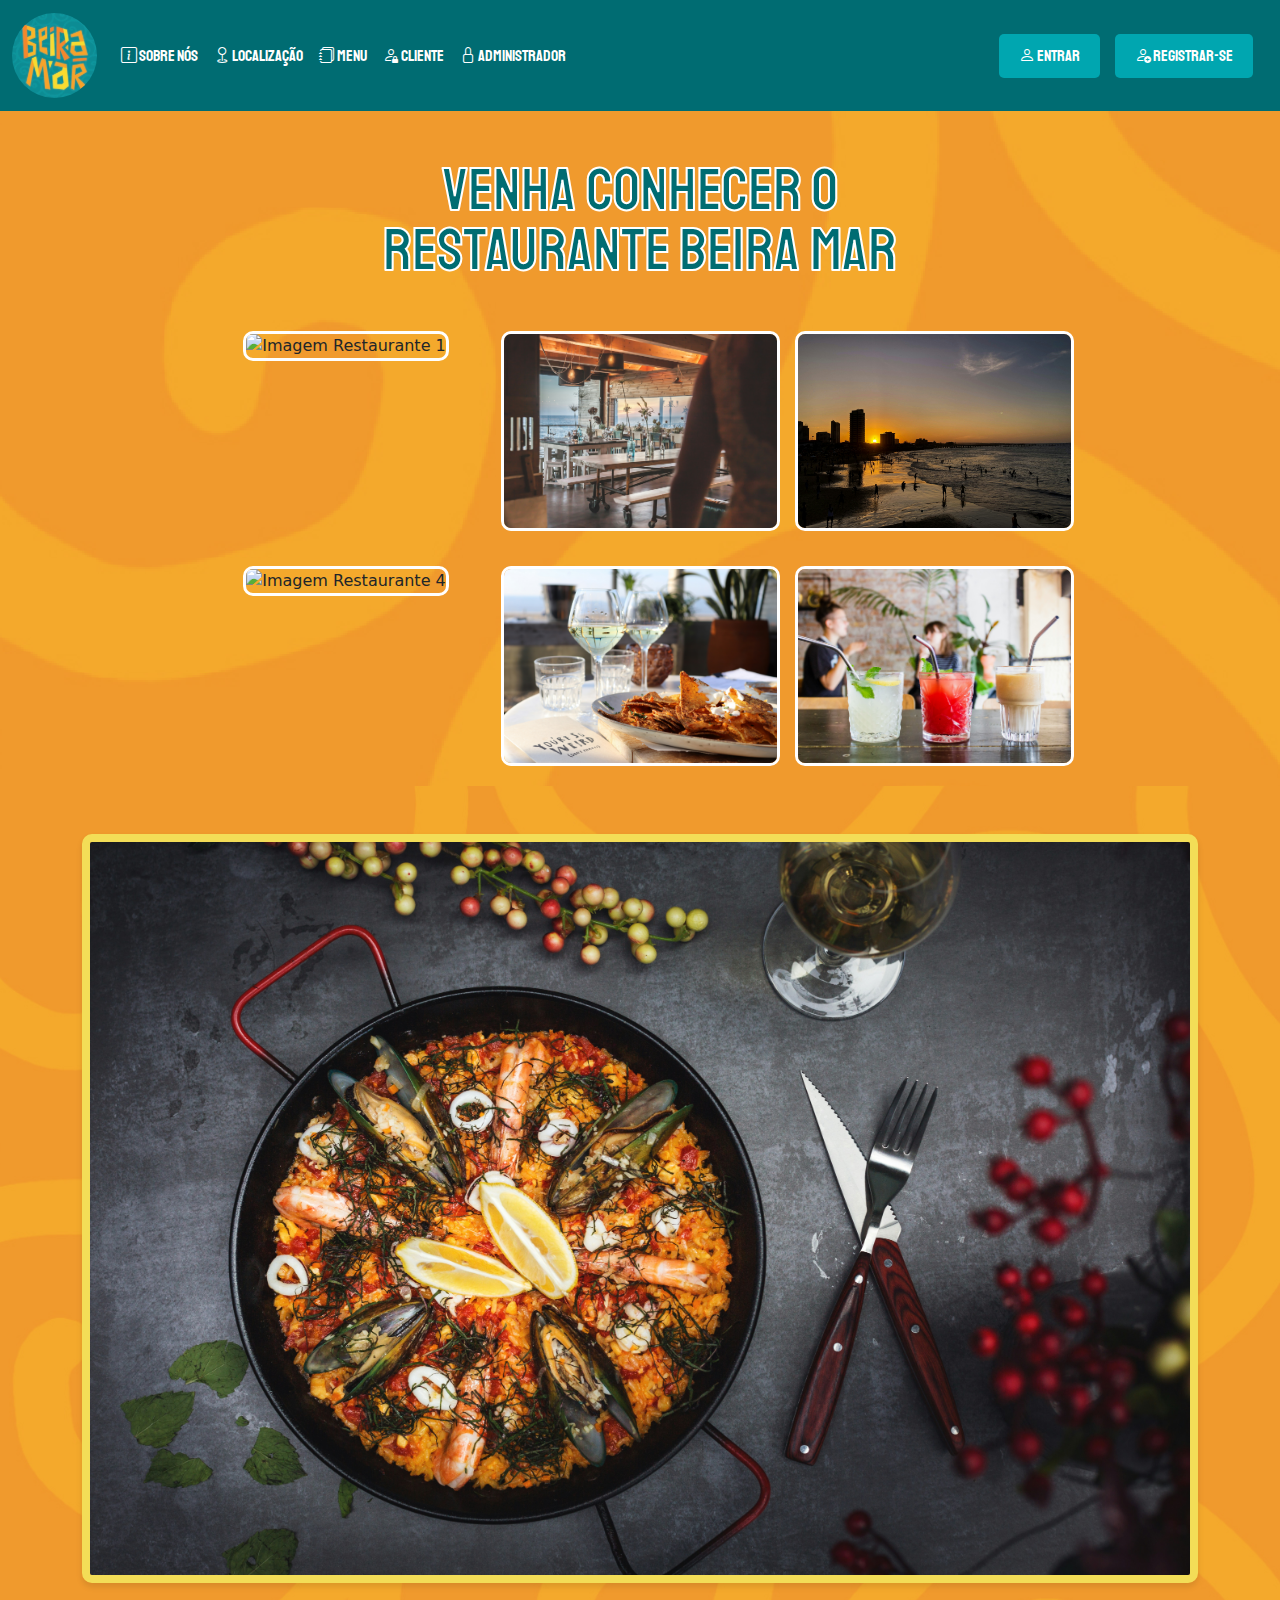
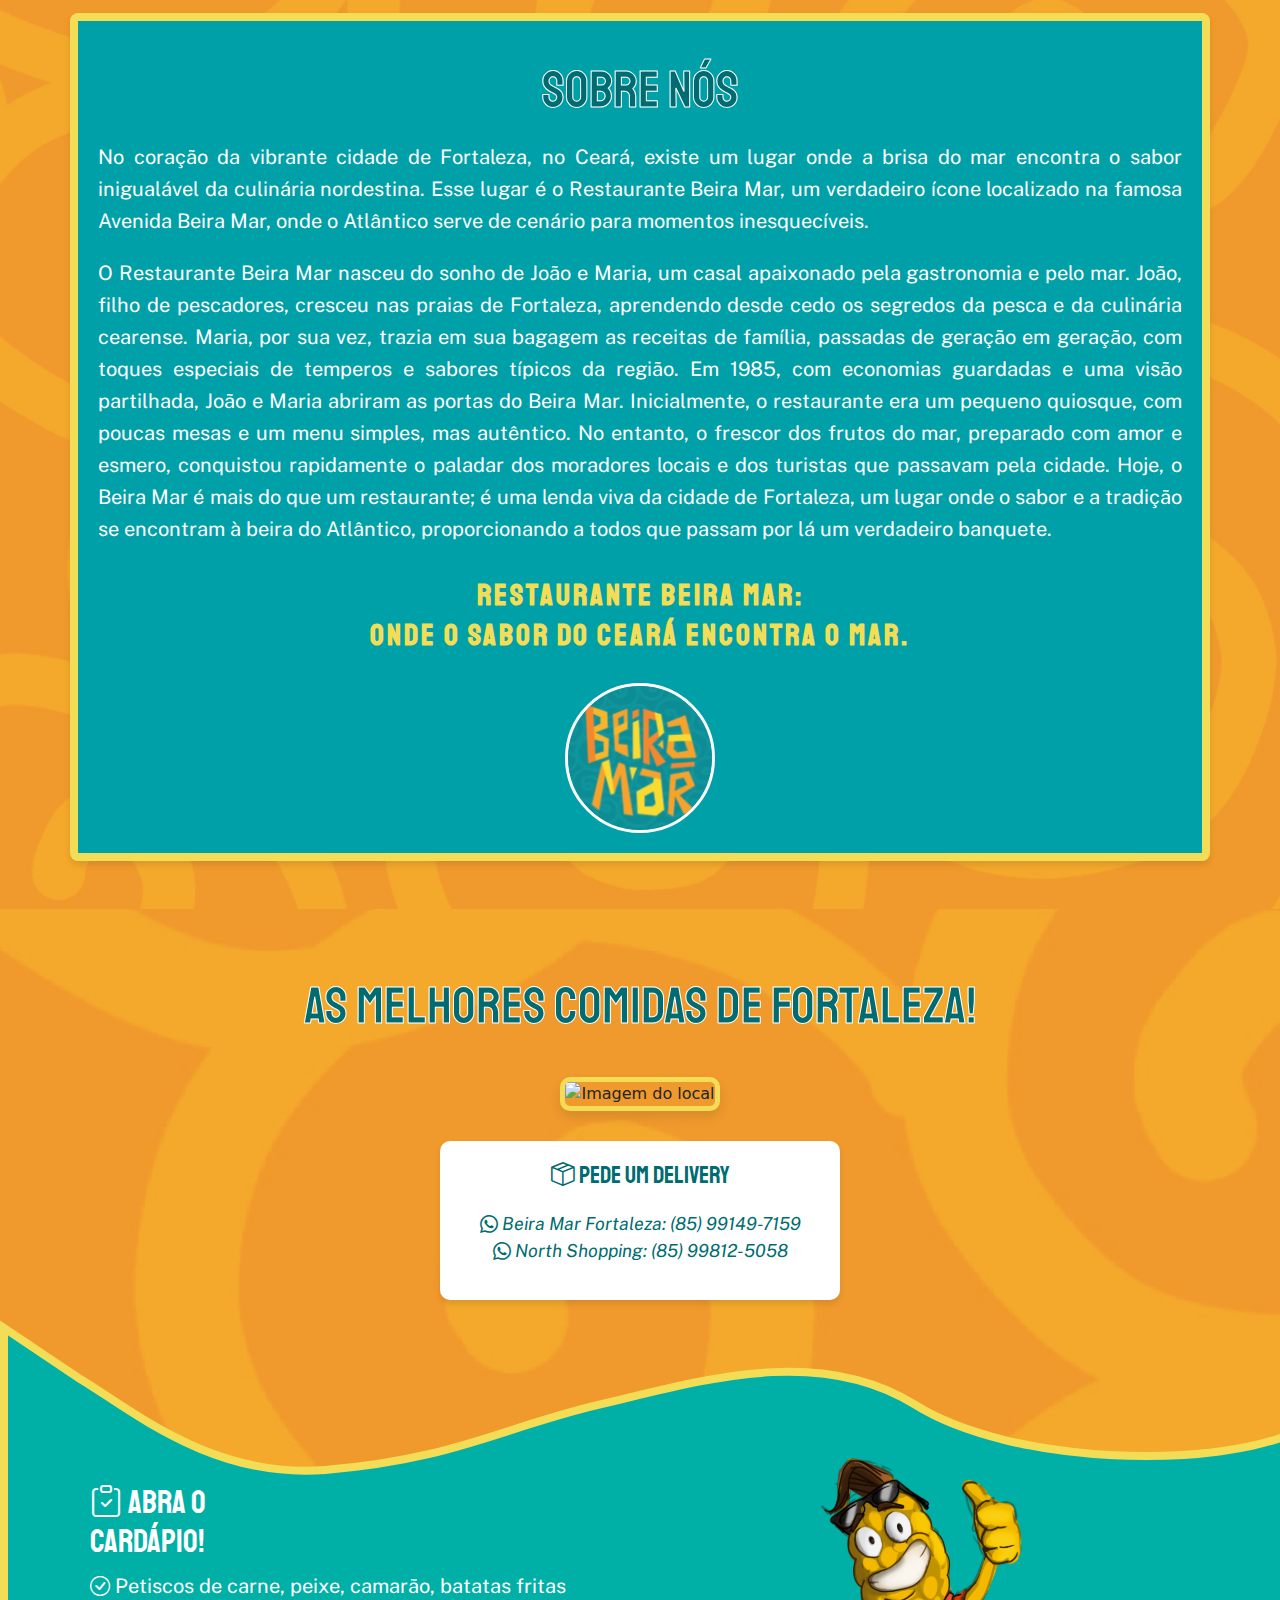
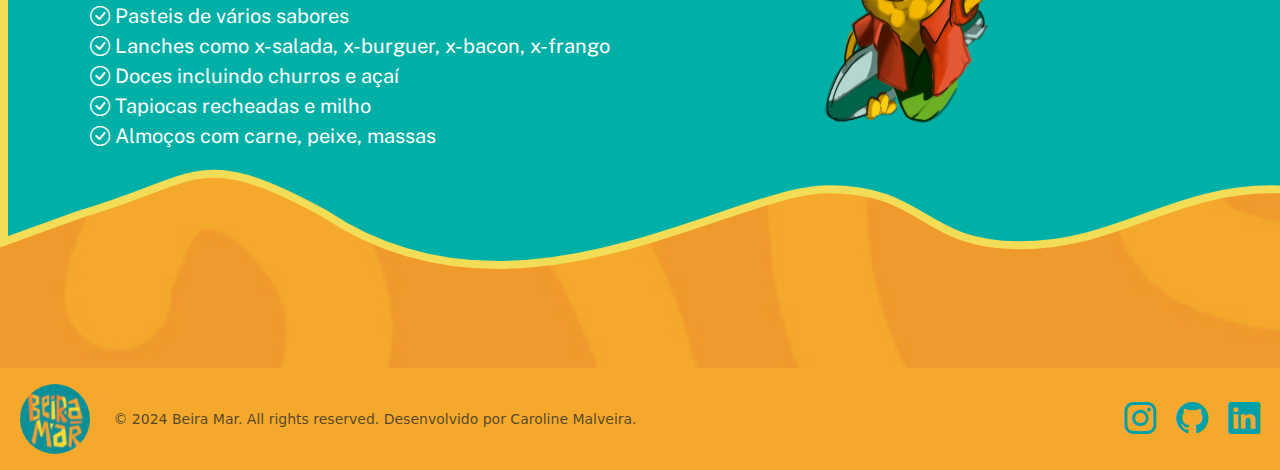
==== index.html @ 78351590 "inittial git" ====
<!DOCTYPE html>
<html lang="pt-br">
  <head>
    <meta charset="UTF-8" />
    <meta name="viewport" content="width=device-width, initial-scale=1" />
    <title>BeiraMar</title>
    <link rel="icon" href="assets/logo.svg" type="image/png" />
    <link rel="stylesheet" href="style.css" />
    <link
      href="https://cdn.jsdelivr.net/npm/bootstrap@5.3.3/dist/css/bootstrap.min.css"
      rel="stylesheet"
      integrity="sha384-QWTKZyjpPEjISv5WaRU9OFeRpok6YctnYmDr5pNlyT2bRjXh0JMhjY6hW+ALEwIH"
      crossorigin="anonymous"
    />
    <link
      rel="stylesheet"
      href="https://cdn.jsdelivr.net/npm/bootstrap-icons@1.11.3/font/bootstrap-icons.min.css"
    />
    <link rel="preconnect" href="https://fonts.googleapis.com" />
    <link rel="preconnect" href="https://fonts.gstatic.com" crossorigin />
    <link
      href="https://fonts.googleapis.com/css2?family=Staatliches&display=swap"
      rel="stylesheet"
    />
    <link rel="preconnect" href="https://fonts.googleapis.com" />
    <link rel="preconnect" href="https://fonts.gstatic.com" crossorigin />
    <link
      href="https://fonts.googleapis.com/css2?family=Inter:ital,opsz,wght@0,14..32,100..900;1,14..32,100..900&display=swap"
      rel="stylesheet"
    />
    <link rel="preconnect" href="https://fonts.googleapis.com" />
    <link rel="preconnect" href="https://fonts.gstatic.com" crossorigin />
    <link
      href="https://fonts.googleapis.com/css2?family=Public+Sans:ital,wght@0,100..900;1,100..900&display=swap"
      rel="stylesheet"
    />
  </head>
  <body>
    <header id="cabecalho">
      <nav class="navbar navbar-expand-lg navbar-light text-white">
        <div class="container-fluid">
          <a class="navbar-brand" href="#inicio">
            <img
              class="mx-auto d-block"
              src="assets/logo.svg"
              alt="Logo Beira-Mar"
              width="85px"
            />
          </a>
          <button
            class="navbar-toggler"
            type="button"
            data-bs-toggle="collapse"
            data-bs-target="#navbarNav"
            aria-controls="navbarNav"
            aria-expanded="false"
            aria-label="Toggle navigation"
          >
            <span class="navbar-toggler-icon"></span>
          </button>
          <div
            class="collapse navbar-collapse justify-content-between align-items-center"
            id="navbarNav"
          >
            <ul class="navbar-nav text-center">
              <li class="nav-item">
                <a class="nav-link text-white" href="#sobre">
                  <i class="bi bi-info-square"></i> Sobre nós
                </a>
              </li>
              <li class="nav-item">
                <a class="nav-link text-white" href="#localizacao">
                  <i class="bi bi-geo"></i> Localização
                </a>
              </li>
              <li class="nav-item">
                <a class="nav-link text-white" href="menu.html">
                  <i class="bi bi-journals"></i> Menu
                </a>
              </li>
              <li class="nav-item">
                <a class="nav-link text-white" href="login.html">
                  <i class="bi bi-person-lock"></i> Cliente
                </a>
              </li>
              <li class="nav-item">
                <a class="nav-link text-white" href="adm.html">
                  <i class="bi bi-lock"></i> Administrador
                </a>
              </li>
            </ul>
            <div class="d-flex justify-content-between">
              <button type="button" class="login">
                <a class="buttonnav" href="login.html"><i class="bi bi-person"></i> Entrar</a>
              </button>
              <button type="button" class="sign">
                <a class="buttonnav" href="registro.html"><i class="bi bi-person-add"></i> Registrar-se</a>
              </button>
            </div>
          </div>
        </div>
      </nav>
    </header>

    <main>
      <div id="inicio" class="text-center">
        <div class="venha">
          <div class="container">
            <div class="row align-items-center justify-content-center">
              <div
                class="col-md-6 d-flex justify-content-center align-items-center"
              >
                <div>
                  <h1 id="iniciotext" class="display-4">
                    Venha conhecer o Restaurante Beira Mar
                  </h1>
                </div>
              </div>
              <div id="espaco">
                <div class="col-md-3">
                  <img
                    src="assets/imagens restaurante.jpg"
                    alt="Imagem Restaurante 1"
                  />
                </div>
                <div class="col-md-3">
                  <img
                    src="assets/imagens restaurante2.jpg"
                    alt="Imagem Restaurante 2"
                  />
                </div>
                <div class="col-md-3">
                  <img
                    src="assets/imagens restaurante3.jpg"
                    alt="Imagem Restaurante 3"
                  />
                </div>
                <div class="col-md-3">
                  <img
                    src="assets/imagens restaurante4.jpg"
                    alt="Imagem Restaurante 4"
                  />
                </div>
                <div class="col-md-3">
                  <img
                    src="assets/imagens restaurante5.jpg"
                    alt="Imagem Restaurante 5"
                  />
                </div>
                <div class="col-md-3">
                  <img
                    src="assets/imagens restaurante6.jpg"
                    alt="Imagem Restaurante 6"
                  />
                </div>
              </div>
            </div>
          </div>
        </div>
      </div>

      <div id="sobre" class="text-center py-5">
        <div class="sobrenos">
          <div class="container">
            <div class="row">
              <div class="col-md-12">
                <img
                  src="assets/sobre.jpg"
                  class="img-fluid restaurant-img"
                  alt="Imagem sobre o local"
                />
              </div>
              <div id="textosobrenos" class="col-md-12">
                <h2 class="display-4">Sobre nós</h2>
                <p>
                  No coração da vibrante cidade de Fortaleza, no Ceará, existe
                  um lugar onde a brisa do mar encontra o sabor inigualável da
                  culinária nordestina. Esse lugar é o Restaurante Beira Mar, um
                  verdadeiro ícone localizado na famosa Avenida Beira Mar, onde
                  o Atlântico serve de cenário para momentos inesquecíveis.
                </p>
                <p>
                  O Restaurante Beira Mar nasceu do sonho de João e Maria, um
                  casal apaixonado pela gastronomia e pelo mar. João, filho de
                  pescadores, cresceu nas praias de Fortaleza, aprendendo desde
                  cedo os segredos da pesca e da culinária cearense. Maria, por
                  sua vez, trazia em sua bagagem as receitas de família,
                  passadas de geração em geração, com toques especiais de
                  temperos e sabores típicos da região. Em 1985, com economias
                  guardadas e uma visão partilhada, João e Maria abriram as
                  portas do Beira Mar. Inicialmente, o restaurante era um
                  pequeno quiosque, com poucas mesas e um menu simples, mas
                  autêntico. No entanto, o frescor dos frutos do mar, preparado
                  com amor e esmero, conquistou rapidamente o paladar dos
                  moradores locais e dos turistas que passavam pela cidade.
                  Hoje, o Beira Mar é mais do que um restaurante; é uma lenda
                  viva da cidade de Fortaleza, um lugar onde o sabor e a
                  tradição se encontram à beira do Atlântico, proporcionando a
                  todos que passam por lá um verdadeiro banquete.
                </p>
                <h3>
                  Restaurante Beira Mar: <br />
                  Onde o sabor do Ceará encontra o mar.
                </h3>
                <div class="d-flex justify-content-center">
                  <img
                    id="logosobre"
                    src="assets/logo.svg"
                    alt="Logo Beira Mar"
                  />
                </div>
              </div>
            </div>
          </div>
        </div>
      </div>

      <div id="localizacao" class="text-center py-5">
        <h2>
          As melhores comidas de Fortaleza!
        </h2>
        <img id="loc" src="assets/localização.jpg" alt="Imagem do local" />
        <div class="delivery">
          <h3><i class="bi bi-box-seam"></i> Pede um delivery</h3>
          <p>
            <i class="bi bi-whatsapp"> Beira Mar Fortaleza: (85) 99149-7159</i>
            <br />
            <i class="bi bi-whatsapp"> North Shopping: (85) 99812-5058</i>
          </p>
        </div>
        <div class="secaoopcoes">
          <div class="row">
            <div class="col-md-6">
              <br>
              <h4>
                <a href="#cardapio"
                  ><i class="bi bi-clipboard-check"></i> Abra o<br />cardápio!</a
                >
              </h4>
              <ul>
                <li>
                  <i class="bi bi-check-circle"></i> Petiscos de carne, peixe,
                  camarão, batatas fritas
                </li>
                <li>
                  <i class="bi bi-check-circle"></i> Pasteis de vários sabores
                </li>
                <li>
                  <i class="bi bi-check-circle"></i> Lanches como x-salada,
                  x-burguer, x-bacon, x-frango
                </li>
                <li>
                  <i class="bi bi-check-circle"></i> Doces incluindo churros e
                  açaí
                </li>
                <li>
                  <i class="bi bi-check-circle"></i> Tapiocas recheadas e milho
                </li>
                <li>
                  <i class="bi bi-check-circle"></i> Almoços com carne, peixe,
                  massas
                </li>
              </ul>
            </div>
            <div class="col-md-6">
              <img src="assets/milo 1.svg" alt="Mascote" />
            </div>
          </div>
        </div>
      </div>
      </div>
    </main>

    <footer class="d-flex flex-wrap justify-content-between align-items-center py-3">
      <div class="col-md-4 d-flex align-items-center">
        <a href="#cabecalho"><img src="assets/logo.svg" alt="Logo Beira-Mar"></a>
        <span class="mb-6 mb-md-0 text-body-secondary text-center justify-content-center ">&copy; 2024 Beira Mar. All rights reserved. Desenvolvido por Caroline Malveira.</span>
      </div>
      <ul class="nav col-md-4 justify-content-end list-unstyled d-flex">
        <li class="1"><a href="https://www.instagram.com/carolmalveiraa/" target="_blank"><i class="bi bi-instagram" style="font-size: 2rem;"></i></a></li>
        <li class="2"><a href="https://github.com/carolmalveiraa" target="_blank"><i class="bi bi-github" style="font-size: 2rem;"></i></a></li>
        <li class="3"><a href="https://www.linkedin.com/in/carolinemalveiraa/" target="_blank"><i class="bi bi-linkedin" style="font-size: 2rem;"></i></a></li>
      </ul>
    </footer>

  </body>
  <script
    src="https://cdn.jsdelivr.net/npm/bootstrap@5.3.3/dist/js/bootstrap.bundle.min.js"
    integrity="sha384-YvpcrYf0tY3lHB60NNkmXc5s9fDVZLESaAA55NDzOxhy9GkcIdslK1eN7N6jIeHz"
    crossorigin="anonymous"
  ></script>
</html>
---- style.css ----
/* Nav */
nav {
  background-color: #006c72;
  font-family: "Staatliches", sans-serif;
  scroll-behavior: smooth;
}

nav .nav-link {
  padding: 8px 15px;
  transition: background-color 0.3s, color 0.3s;
}

nav .nav-link:hover {
  background-color: #00a6b0;
  border-radius: 5px;
  color: #fff; /* Garante que o texto fique branco */
}

nav .nav-link.active {
  background-color: #00a0a8;
  border-radius: 5px;
}

.buttonnav {
  color: white;
  text-decoration: none;
}

.login,
.sign {
  color: white;
  background-color: #00a6b0;
  border: none;
  padding: 10px 20px;
  border-radius: 5px;
  font-size: 16px;
  cursor: pointer;
  transition: background-color 0.3s ease, transform 0.3s ease;
  margin-right: 15px;
}

.login:hover,
.sign:hover {
  background-color: #008c96;
  transform: scale(1.05); /* Efeito de zoom ao passar o mouse */
}

.buttonnav {
  color: white;
  text-decoration: none;
}

html {
  scroll-behavior: smooth;
}

/* Main */
main {
  background-image: url(assets/fundo.svg);
  background-size: cover;
  padding: 50px 0;
  scroll-behavior: smooth;
}

.nav-link,
.login,
.sign {
  transition: background-color 0.3s, color 0.3s, transform 0.3s ease;
}

.restaurant-img,
#logosobre {
  transition: transform 0.3s ease;
}

/* Venha conhecer */

#iniciotext {
  color: #006c72;
  font-family: "Staatliches", sans-serif;
  font-size: 60px;
  font-weight: 200;
  line-height: 60px;
  -webkit-text-stroke: 2px white;
  margin-bottom: 20px;
  display: inline-block;
  scroll-behavior: smooth;
}

@media (max-width: 768px) {
  #iniciotext {
    font-size: 40px;
    line-height: 45px;
    text-align: center;
  }
}

#espaco {
  display: flex;
  flex-wrap: wrap;
  justify-content: center;
  gap: 15px;
  margin-top: 30px;
  scroll-behavior: smooth;
}

#espaco .col-md-3 {
  padding: 0;
}

#espaco img {
  width: 100%;
  height: 200px;
  object-fit: cover;
  border-radius: 10px;
  border: 3px solid white;
  margin-bottom: 20px;
  transition: transform 0.3s ease, box-shadow 0.3s ease;
}

#espaco img:hover {
  transform: scale(1.05); /* Added scale transform on hover */
  box-shadow: 0 8px 12px rgba(0, 0, 0, 0.2); /* Added larger box-shadow on hover */
}
@media (max-width: 768px) {
  #espaco .col-md-3 {
    flex: 0 0 48%;
  }
}

/* Sobre nós */
#sobre {
  background-image: url(assets/fundo2.svg);
  background-size: cover;
  scroll-behavior: smooth;
}

#textosobrenos {
  background-color: #00a0a8;
  border-radius: 8px;
  border: 8px solid #f3dd57;
  padding: 20px;
  width: 100%;
  justify-content: center;
  align-items: center;
  margin-top: 30px;
  box-shadow: 0 4px 6px rgba(0, 0, 0, 0.1);
  transition: transform 0.3s ease, box-shadow 0.3s ease;
}

#textosobrenos:hover {
  transform: scale(1.05); /* Added scale transform on hover */
  box-shadow: 0 8px 12px rgba(0, 0, 0, 0.2); /* Added larger box-shadow on hover */
}

#sobre h2 {
  color: #006c71;
  font-family: "Staatliches", sans-serif;
  font-size: 52px;
  font-weight: 200;
  line-height: 60px;
  -webkit-text-stroke: 1px #ffffff;
  margin-bottom: 20px;
  margin-top: 20px;
}

#sobre p {
  text-align: justify;
  margin-bottom: 20px;
  font-family: "Public Sans", sans-serif;
  color: white;
  font-size: 20px;
  line-height: 1.6;
}

#sobre h3 {
  color: #f3dd57;
  font-weight: bold;
  text-transform: uppercase;
  font-family: "Staatliches", sans-serif;
  letter-spacing: 3px;
  line-height: 40px;
  font-size: 30px;
  margin-top: 30px;
}

#logosobre {
  align-self: center;
  border: 3px solid white;
  border-radius: 50%;
  width: 150px;
  height: 150px;
  object-fit: cover;
  margin: 20px auto 0;
}

.restaurant-img {
  width: 100%;
  height: auto;
  object-fit: cover;
  border-radius: 10px;
  border: 8px solid #f3dd57;
  box-shadow: 0 4px 6px rgba(0, 0, 0, 0.1);
  justify-content: center;
  align-items: center;
}

@media (max-width: 768px) {
  #sobre h2 {
    font-size: 36px;
    line-height: 45px;
  }

  #sobre p {
    font-size: 16px;
  }

  .restaurant-img {
    margin-bottom: 20px;
  }
}

/* Localização */
#localizacao {
  padding: 30px 0;
  text-align: center; /* Centralizar todo o texto */
  scroll-behavior: smooth;
}

#localizacao h2 {
  color: #006c71;
  font-family: "Staatliches", sans-serif;
  font-size: 52px;
  font-weight: 200;
  line-height: 60px;
  -webkit-text-stroke: 1px #ffffff;
  margin-bottom: 20px;
  margin-top: 20px;
  transition: color 0.3s ease; /* Transição suave para efeitos de hover */
}

#localizacao #loc {
  width: 80%;
  height: auto;
  object-fit: cover;
  vertical-align: middle;
  border-radius: 10px;
  border: 5px solid #f3dd57;
  margin: 20px 0;
  box-shadow: 0 6px 12px rgba(0, 0, 0, 0.1);
  transition: transform 0.3s ease;
}

#localizacao img:hover {
  transform: scale(1.05); /* Efeito de zoom suave no hover */
}

.delivery {
  margin: 20px auto;
  border-radius: 10px;
  background-color: white;
  padding: 20px;
  max-width: 400px;
  text-align: center;
  justify-content: center;
  margin-top: 10px;
  box-shadow: 0 4px 6px rgba(0, 0, 0, 0.1);
  transition: transform 0.3s ease, box-shadow 0.3s ease;
}

.delivery:hover {
  transform: scale(1.05); /* Added scale transform on hover */
  box-shadow: 0 8px 12px rgba(0, 0, 0, 0.2); /* Added larger box-shadow on hover */
}

.delivery h3 {
  color: #006c72;
  font-family: "Staatliches", sans-serif;
  font-size: 24px;
  font-weight: 300;
  margin-bottom: 20px;
  transition: color 0.3s ease, transform 0.3s ease; /* Added transform transition */
}

.delivery h3:hover {
  color: #004d4d; /* Darker color on hover */
  transform: scale(1.1); /* Added scale transform on hover */
}

.delivery p {
  color: #006c71;
  font-family: "Public Sans", sans-serif;
  font-size: 18px;
  line-height: 1.5;
}

/* Responsividade */
@media (max-width: 768px) {
  #localizacao h2 {
    font-size: 28px;
  }

  .delivery h3 {
    font-size: 20px;
  }

  .delivery p {
    font-size: 16px;
  }
}

.secaoopcoes {
  background-image: url("assets/fundo-onda.svg");
  background-size: cover;
  padding: 90px;
  width: 100%;
  max-width: 100%;
  scroll-behavior: smooth
}

.secaoopcoes h4 a {
  font-family: "staatliches", sans-serif;
  font-size: 32px;
  font-weight: 200;
  text-decoration: none;
  color: #fff;
  margin: 10px 0;
  margin-top: 50px;
  margin-bottom: 10px;
  display: block;
  text-align: left; /* Alinha o texto à esquerda */
}

.secaoopcoes ul {
  font-family: "public sans", sans-serif;
  list-style-type: none;
  color: #fff;
  font-size: 20px;
  line-height: 1.5;
  text-align: left;
  margin-bottom: 5px;
  margin-top: 5px;
  padding-left: 0;
}

.mascote-img {
  max-width: 150px;
  margin-bottom: 10px;
  float: right;
  margin-left: 50px;
  transform: scale(1.1); /* Aumenta o tamanho do mascote */
}

/* Footer */
footer {
  background-color: #f4a92c;
  padding: 20px;
  display: flex;
  justify-content: space-between;
  align-items: center;
  flex-wrap: wrap;
  scroll-behavior: smooth
}

footer .col-md-4 {
  display: flex;
  align-items: center;
  flex-grow: 1;
}

footer span {
  color: #004d4d;
  font-size: 14px;
  flex-grow: 5;
  justify-items: center;
}

footer img {
  max-height: 70px;
  margin-right: 20px; /* Ajustado para espaçamento mais consistente */
}

footer .nav {
  display: flex;
  justify-content: flex-end; /* Mantém os ícones alinhados à direita */
  align-items: center;
}

footer .nav li {
  margin-left: 20px;
}

footer .nav li a {
  color: #00a0a8;
  text-decoration: none;
  font-size: 2rem;
}

footer .nav li a:hover {
  color: #006c72;
}
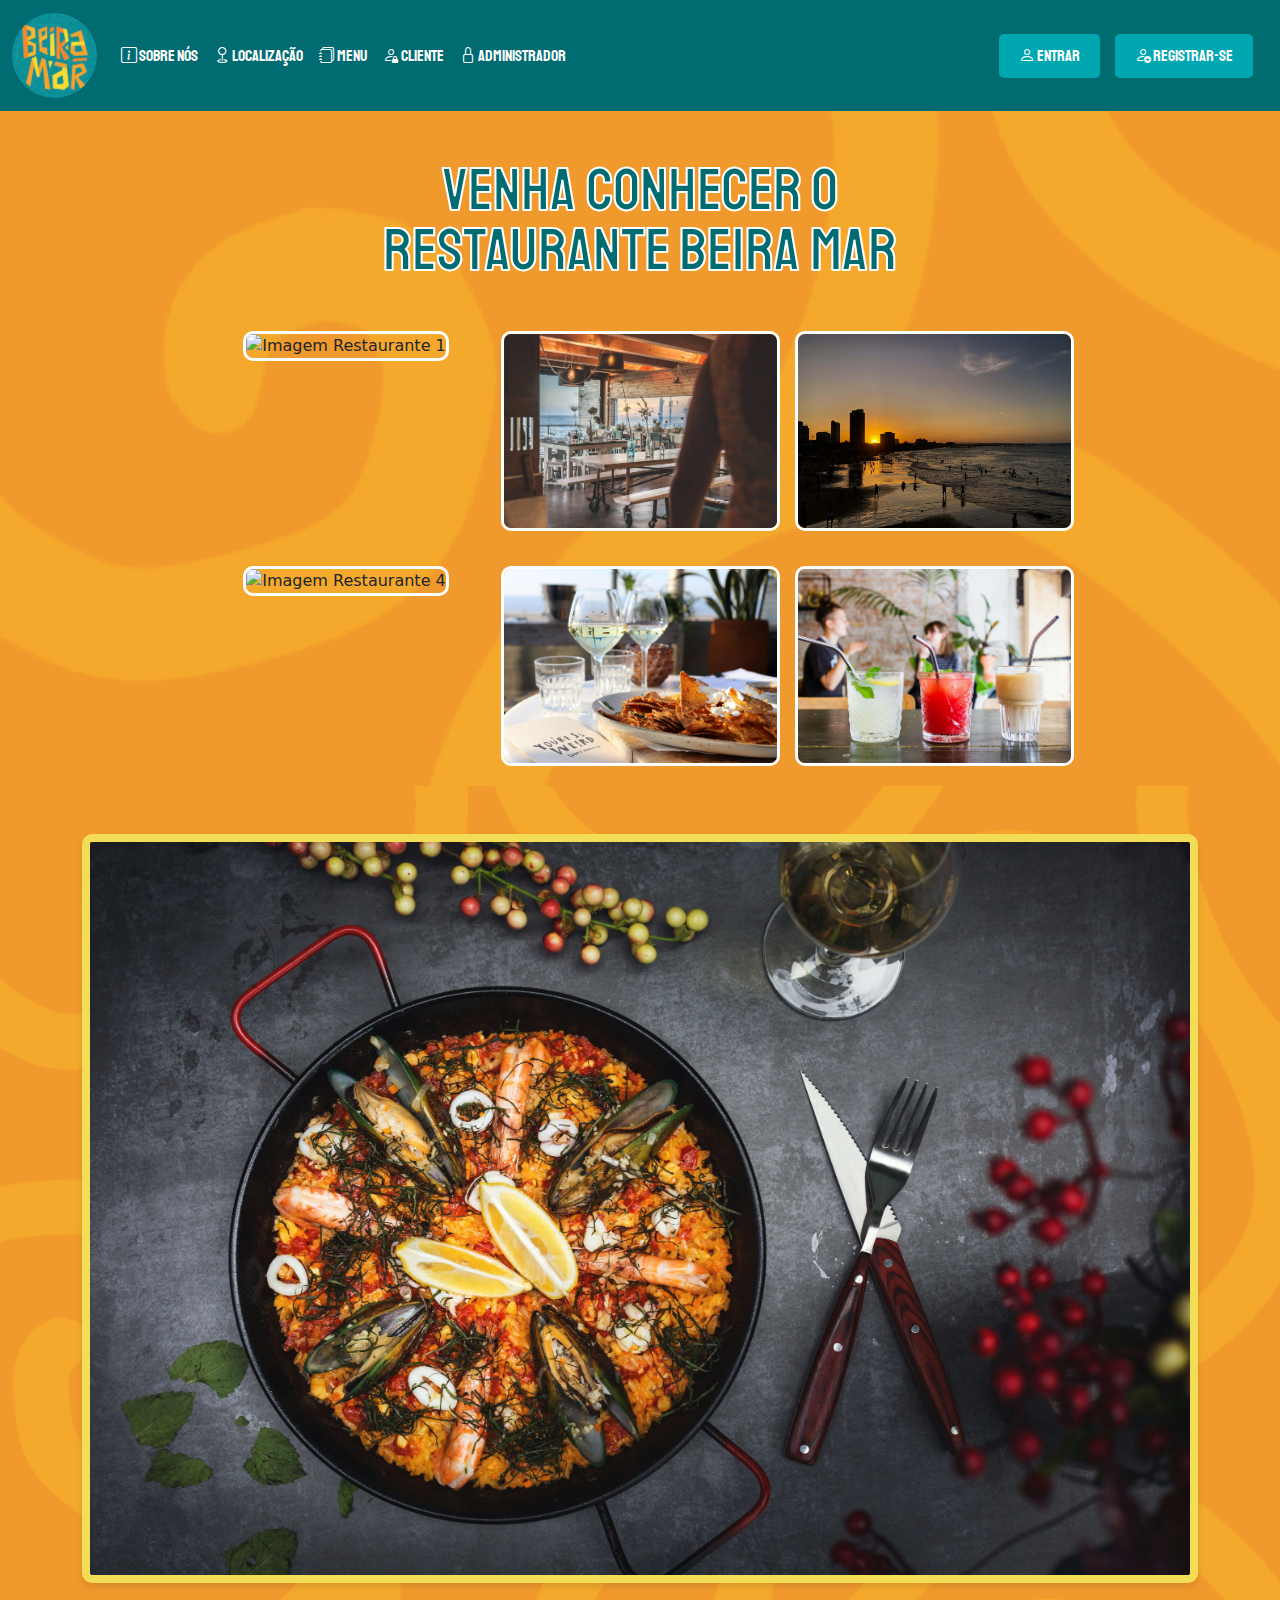
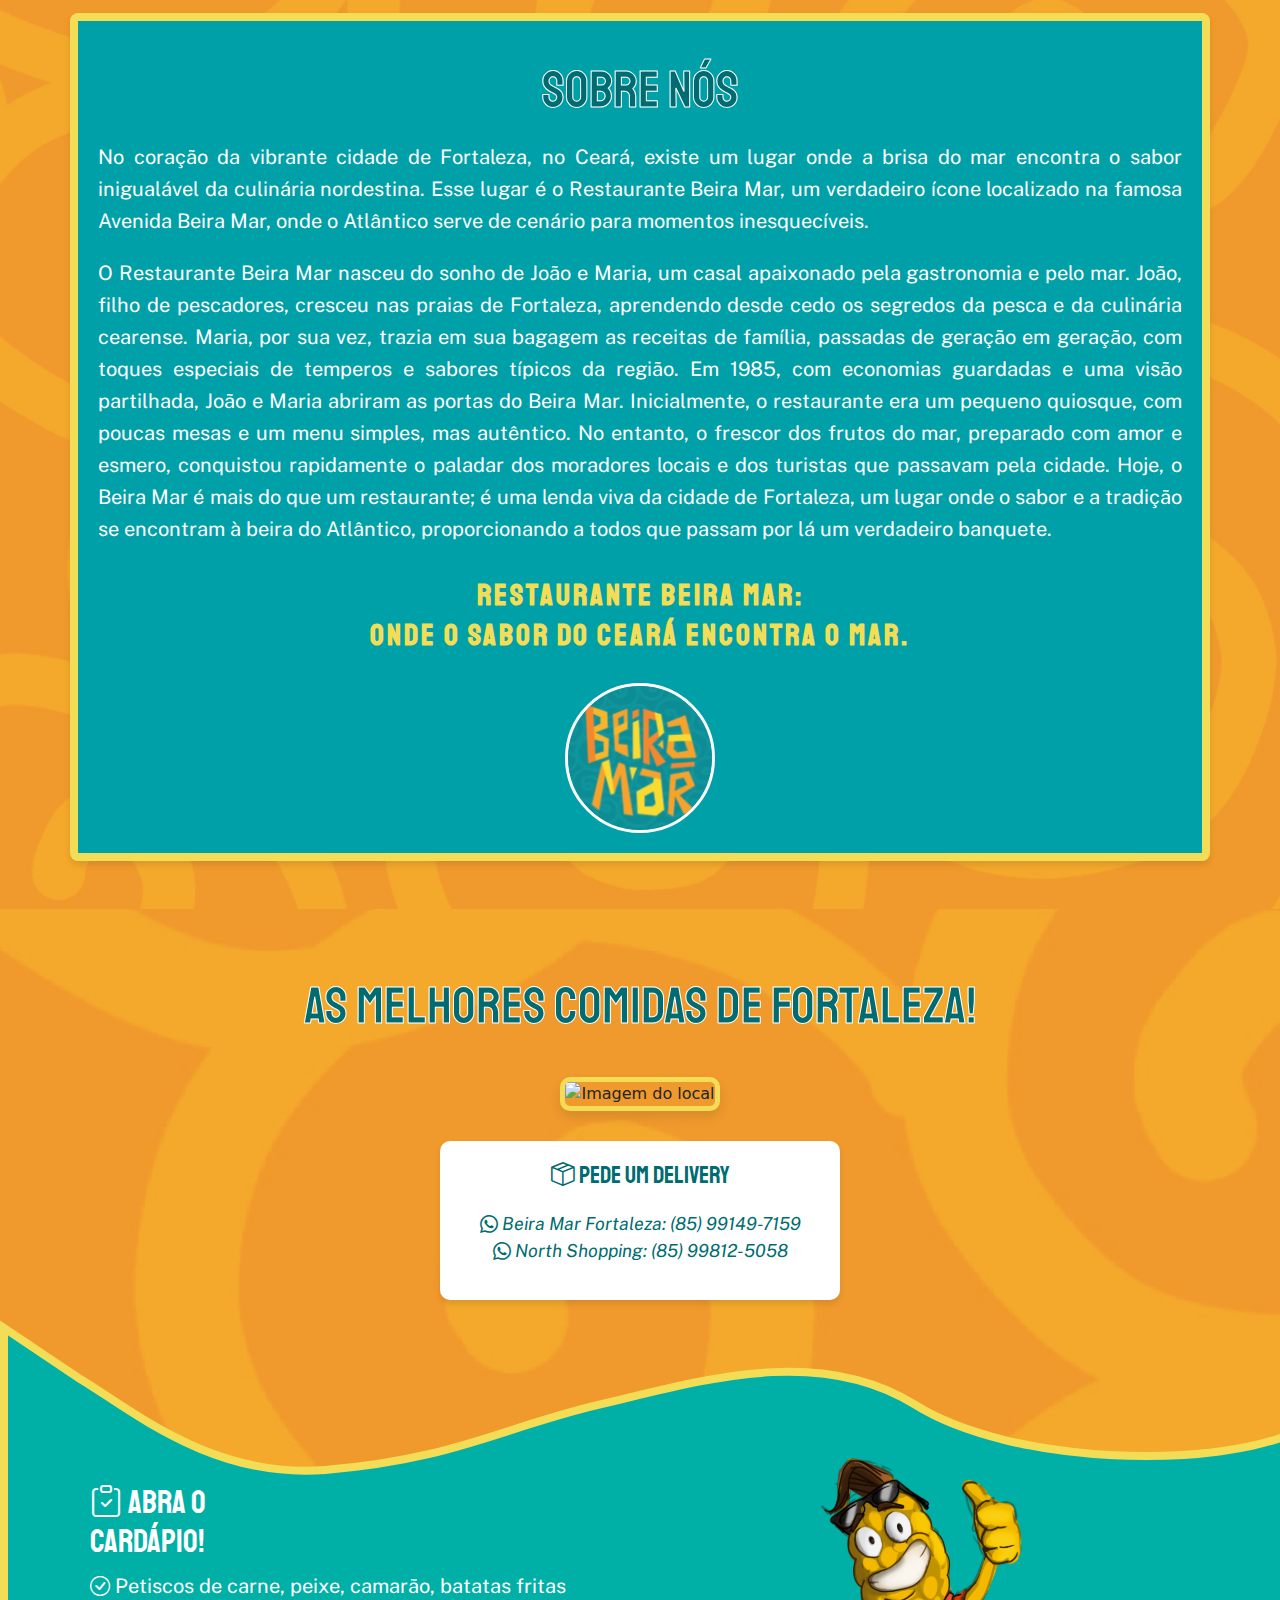
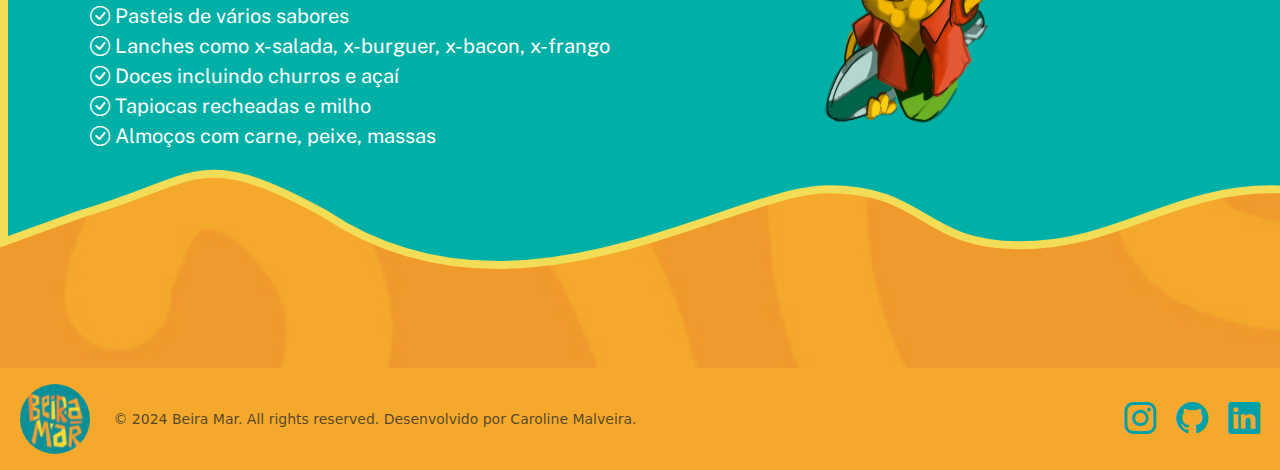
==== commit a489c738: "Tentando otimizar o site" ====
--- a/index.html
+++ b/index.html
@@ -44,7 +44,7 @@
               class="mx-auto d-block"
               src="assets/logo.svg"
               alt="Logo Beira-Mar"
-              width="85px"
+              width="85px" loading="lazy"
             />
           </a>
           <button
@@ -120,37 +120,37 @@
                 <div class="col-md-3">
                   <img
                     src="assets/imagens restaurante.jpg"
-                    alt="Imagem Restaurante 1"
+                    alt="Imagem Restaurante 1" loading="lazy"
                   />
                 </div>
                 <div class="col-md-3">
                   <img
                     src="assets/imagens restaurante2.jpg"
-                    alt="Imagem Restaurante 2"
+                    alt="Imagem Restaurante 2" loading="lazy"
                   />
                 </div>
                 <div class="col-md-3">
                   <img
                     src="assets/imagens restaurante3.jpg"
-                    alt="Imagem Restaurante 3"
+                    alt="Imagem Restaurante 3" loading="lazy"
                   />
                 </div>
                 <div class="col-md-3">
                   <img
                     src="assets/imagens restaurante4.jpg"
-                    alt="Imagem Restaurante 4"
+                    alt="Imagem Restaurante 4" loading="lazy"
                   />
                 </div>
                 <div class="col-md-3">
                   <img
                     src="assets/imagens restaurante5.jpg"
-                    alt="Imagem Restaurante 5"
+                    alt="Imagem Restaurante 5" loading="lazy"
                   />
                 </div>
                 <div class="col-md-3">
                   <img
                     src="assets/imagens restaurante6.jpg"
-                    alt="Imagem Restaurante 6"
+                    alt="Imagem Restaurante 6" loading="lazy"
                   />
                 </div>
               </div>
@@ -167,7 +167,7 @@
                 <img
                   src="assets/sobre.jpg"
                   class="img-fluid restaurant-img"
-                  alt="Imagem sobre o local"
+                  alt="Imagem sobre o local" loading="lazy"
                 />
               </div>
               <div id="textosobrenos" class="col-md-12">
@@ -206,7 +206,7 @@
                   <img
                     id="logosobre"
                     src="assets/logo.svg"
-                    alt="Logo Beira Mar"
+                    alt="Logo Beira Mar" loading="lazy"
                   />
                 </div>
               </div>
@@ -219,7 +219,7 @@
         <h2>
           As melhores comidas de Fortaleza!
         </h2>
-        <img id="loc" src="assets/localização.jpg" alt="Imagem do local" />
+        <img id="loc" src="assets/localização.jpg" alt="Imagem do local" loading="lazy"/>
         <div class="delivery">
           <h3><i class="bi bi-box-seam"></i> Pede um delivery</h3>
           <p>
@@ -263,7 +263,7 @@
               </ul>
             </div>
             <div class="col-md-6">
-              <img src="assets/milo 1.svg" alt="Mascote" />
+              <img src="assets/milo 1.svg" alt="Mascote"  loading="lazy" />
             </div>
           </div>
         </div>
@@ -273,7 +273,7 @@
 
     <footer class="d-flex flex-wrap justify-content-between align-items-center py-3">
       <div class="col-md-4 d-flex align-items-center">
-        <a href="#cabecalho"><img src="assets/logo.svg" alt="Logo Beira-Mar"></a>
+        <a href="#cabecalho"><img src="assets/logo.svg" alt="Logo Beira-Mar" loading="lazy"></a>
         <span class="mb-6 mb-md-0 text-body-secondary text-center justify-content-center ">&copy; 2024 Beira Mar. All rights reserved. Desenvolvido por Caroline Malveira.</span>
       </div>
       <ul class="nav col-md-4 justify-content-end list-unstyled d-flex">
--- a/style.css
+++ b/style.css
@@ -315,7 +315,19 @@
   padding: 90px;
   width: 100%;
   max-width: 100%;
-  scroll-behavior: smooth
+  scroll-behavior: smooth;
+  position: relative; /* Added position relative */
+}
+
+.secaoopcoes::before {
+  content: "";
+  position: absolute;
+  top: 0;
+  left: 0;
+  width: 100%;
+  height: 100%;
+  background-color: rgba(0, 0, 0, 0.5); /* Added semi-transparent background color */
+  z-index: -1; /* Move the pseudo-element behind the content */
 }
 
 .secaoopcoes h4 a {
@@ -328,7 +340,7 @@
   margin-top: 50px;
   margin-bottom: 10px;
   display: block;
-  text-align: left; /* Alinha o texto à esquerda */
+  text-align: left;
 }
 
 .secaoopcoes ul {
@@ -343,6 +355,14 @@
   padding-left: 0;
 }
 
+.secaoopcoes li {
+  transition: transform 0.3s ease;
+}
+
+.secaoopcoes li:hover {
+  transform: translateX(10px); /* Move o elemento 10 pixels para a direita ao passar o mouse */
+}
+
 .mascote-img {
   max-width: 150px;
   margin-bottom: 10px;
